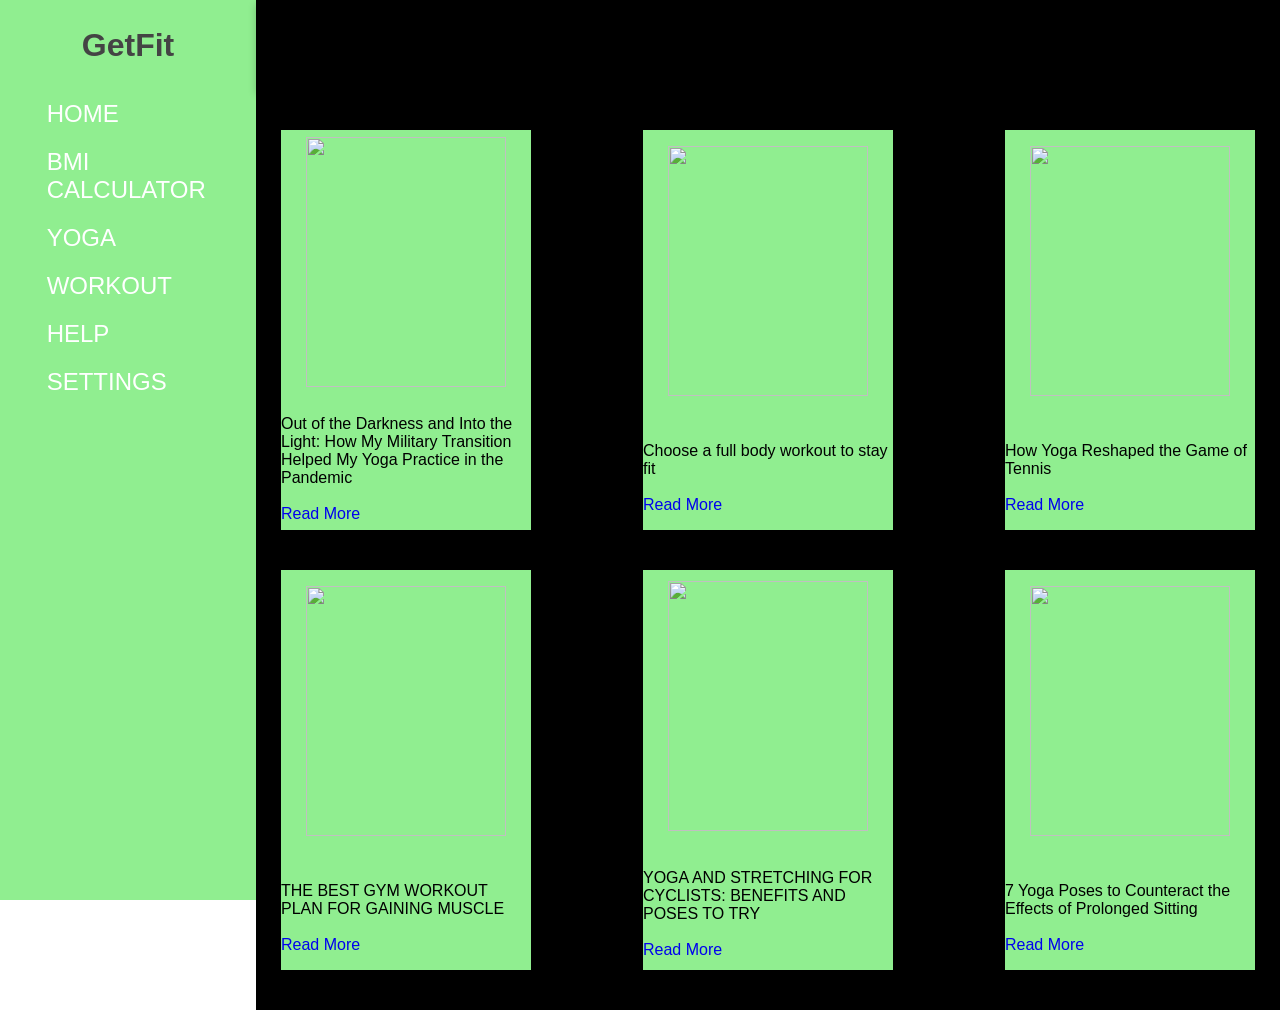
==== dashboard.html @ 30d895b4 "Dasboard" ====
<!DOCTYPE html>
<html lang="en">

<head>
    <meta charset="UTF-8">
    <meta http-equiv="X-UA-Compatible" content="IE=edge">
    <meta name="viewport" content="width=device-width, initial-scale=1.0">
    <link rel="stylesheet" href="dashboard.css">
    <title>Admin Panel</title>
</head>

<body>
    <div class="side-menu">
        <div class="brand-name">
            <h1>GetFit</h1>
        </div>
        <ul>
            <li>&nbsp; <span>HOME</span> </li>
            <li>&nbsp;<span>BMI CALCULATOR</span> </li>
            <li>&nbsp;<span>YOGA</span> </li>
            <li>&nbsp;<span>WORKOUT</span> </li>
            <li>&nbsp; <span>HELP</span></li>
            <li>&nbsp;<span>SETTINGS</span> </li>
        </ul>
    </div>
    <div class="container">
        <div class="header">
        </div>
        <div class="content">
            <div class="cards">
                <div class="card">
                    <img src="https://dailycupofyoga.files.wordpress.com/2021/09/alicia-dill-yoga-1.jpg?w=1024&h=677" width="200" height="250">
                    <div id="card-description">
                    <p>Out of the Darkness and Into the Light: How My Military Transition Helped My Yoga Practice in the Pandemic</p><br>
                <a href="https://dailycupofyoga.com/2021/09/01/out-of-the-darkness-and-into-the-light-how-my-military-transition-helped-my-yoga-practice-in-the-pandemic/"> Read More</a>        
                </div>

                 </div>

                <div class="card">   
                    <img src="https://www.healthifyme.com/blog/wp-content/uploads/2015/01/fitness-465205_6401.jpg" width="200" height="250">
                    <div id="card-description">
                        <p>Choose a full body workout to stay fit</p><br>
                    <a href="https://www.healthifyme.com/blog/choose-full-body-workout-stay-fit/"> Read More</a>        
                    </div>
                </div>
                <div class="card">
                     <img src="https://thumbs.dreamstime.com/b/tennis-ball-tennis-court-photo-44444538.jpg" width="200" height="250">   
                     <div id="card-description">
                        <p>How Yoga Reshaped the Game of Tennis</p><br>
                    <a href="https://dailycupofyoga.com/2020/11/28/how-yoga-reshaped-the-game-of-tennis/"> Read More</a>        
                    </div>
                </div>
                <div class="card">
                    <img src="https://prod-ne-cdn-media.puregym.com/media/819394/gym-workout-plan-for-gaining-muscle_header.jpg?quality=80&mode=pad&width=992" width="200" height="250">
                    <div id="card-description">
                        <p>THE BEST GYM WORKOUT PLAN FOR GAINING MUSCLE</p><br>
                    <a href="https://www.puregym.com/blog/the-best-gym-workout-plan-for-gaining-muscle/"> Read More</a>        
                    </div>
                </div>
                <div class="card">
                        <img src="https://prod-ne-cdn-media.puregym.com/media/824857/yoga-stretching-for-cyclists_blogheader-notitle.jpg?quality=80&mode=pad&width=992" width="200" height="250">
                        <div id="card-description">
                            <p>YOGA AND STRETCHING FOR CYCLISTS: BENEFITS AND POSES TO TRY</p><br>
                        <a href="https://www.puregym.com/blog/yoga-for-cyclists/"> Read More</a>        
                        </div>
                    </div>
                <div class="card">
                        <img src="https://ik.imagekit.io/02fmeo4exvw/blogs/2024/2024-02-23%20Yoga%20Poses_Warrior%202%20%20%20.JPEG" width="200" height="250">
                        <div id="card-description">
                            <p>7 Yoga Poses to Counteract the Effects of Prolonged Sitting</p><br>
                        <a href="https://www.acefitness.org/resources/everyone/blog/8599/7-yoga-poses-to-counteract-the-effects-of-prolonged-sitting/"> Read More</a>        
                        </div>
                </div>
            </div>
        </div>
    </div>
</body>

</html>
---- dashboard.css ----
* {
    margin: 0;
    padding: 0;
    box-sizing: border-box;
    font-family: 'Poppins', sans-serif;
}
body {
    min-height: 100vh;
}
a {
    text-decoration: none;
}
li {
    list-style: none;
}
h1,
h2 {
    color: #444;
}
h3 {
    color: black;
}
.btn {
    background: lightgreen;
    color: black;
    padding: 5px 10px;
    text-align: center;
}
.btn:hover {
    color: lightgreen;
    background: black;
    padding: 3px 8px;
    border: 2px solid black;
}
.title {
    display: flex;
    align-items: center;
    justify-content: space-around;
    padding: 15px 10px;
    border-bottom: 2px solid black;
}
table {
    padding: 10px;
}
th,
td {
    text-align: left;
    padding: 8px;
}
.side-menu {
    position: fixed;
    background:lightgreen;
    width: 20vw;
    min-height: 100vh;
    display: flex;
    flex-direction: column;
}
.side-menu .brand-name {
    height: 10vh;
    display: flex;
    align-items: center;
    justify-content: center;
}
.side-menu li {
    font-size: 24px;
    padding: 10px 40px;
    color: white;
    display: flex;
    align-items: center;
}
.side-menu li:hover {
    background: white;
    color: lightgreen;
}
.container {
    position: absolute;
    right: 0;
    width: 80vw;
    height: 100vh;
    background: #f1f1f1;
}
.container .header {
    position: fixed;
    top: 0;
    right: 0;
    width: 80vw;
    height: 10vh;
    background: black;
    display: flex;
    align-items: center;
    justify-content: center;
    box-shadow: 0 4px 8px 0 rgba(0, 0, 0, 0.2);
    z-index: 1;
}
.container .header .nav {
    width: 90%;
    display: flex;
    align-items: center;
}
.container .header .nav .search {
    flex: 3;
    display: flex;
    justify-content: center;
}
.container .header .nav .search input[type=text] {
    border: none;
    background: #f1f1f1;
    padding: 10px;
    width: 50%;
}
.container .header .nav .search button {
    width: 40px;
    height: 40px;
    border: none;
    display: flex;
    align-items: center;
    justify-content: center;
}
.container .header .nav .search button img {
    width: 30px;
    height: 30px;
}
.container .header .nav .user {
    flex: 1;
    display: flex;
    justify-content: space-between;
    align-items:center;
}
.container .header .nav .user img {
    width: 40px;
    height: 40px;
}
.container .header .nav .user .img-case {
    position: relative;
    width: 50px;
    height: 50px;
}
.container .header .nav .user .img-case img {
    position: absolute;
    top: 0;
    left: 0;
    width: 100%;
    height: 100%;
}
.container .content {
    position: relative;
    margin-top: 10vh;
    min-height: 90vh;
    background: black;
}
.container .content .cards {
    padding: 20px 15px;
    display: flex;
    align-items: center;
    justify-content: space-between;
    flex-wrap: wrap;
}
.container .content .cards .card {
    width: 250px;
    height: 400px;
    background: lightgreen;
    margin: 20px 10px;
    display: flex;
    align-items: center;
    justify-content: space-around;
    box-shadow: 0 4px 8px 0 rgba(0, 0, 0, 0.2), 0 6px 20px 0 rgba(0, 0, 0, 0.19);
}
.container .content .content-2 {
    min-height: 60vh;
    display: flex;
    justify-content: space-around;
    align-items: flex-start;
    flex-wrap: wrap;
}
.container .content .content-2  {
    min-height: 50vh;
    flex: 5;
    background: white;
    margin: 0 25px 25px 25px;
    box-shadow: 0 4px 8px 0 rgba(0, 0, 0, 0.2), 0 6px 20px 0 rgba(0, 0, 0, 0.19);
    display: flex;
    flex-direction: column;
}
.container .content .content-2  {
    flex: 2;
    background: white;
    min-height: 50vh;
    margin: 0 25px;
    box-shadow: 0 4px 8px 0 rgba(0, 0, 0, 0.2), 0 6px 20px 0 rgba(0, 0, 0, 0.19);
    display: flex;
    flex-direction: column;
}
.container .content .content-2 {
    height: 40px;
    width: 40px;
}
@media screen and (max-width: 1050px) {
    .side-menu li {
        font-size: 18px;
    }
}
@media screen and (max-width: 940px) {
    .side-menu li span {
        display: none;
    }
    .side-menu {
        align-items: center;
    }
    .side-menu li img {
        width: 40px;
        height: 40px;
    }
    .side-menu li:hover {
        background: lightgreen;
        padding: 8px 38px;
        border: 2px solid white;
    }
}
@media screen and (max-width:536px) {
    .brand-name h1 {
        font-size: 16px;
    }
    .container .content .cards {
        justify-content: center;
    }
    .side-menu li img {
        width: 30px;
        height: 30px;
    }
    
}

.card {
    width: 250px;
    height: auto;
    background: lightgreen;
    margin: 20px 10px;
    display: flex;
    align-items: center;
    justify-content: center;
    flex-direction: column; /* Added to place text below the image */
    box-shadow: 0 4px 8px 0 rgba(0, 0, 0, 0.2), 0 6px 20px 0 rgba(0, 0, 0, 0.19);
}

.card img {
    width: 200px;
    height: 250px;
    margin-bottom: 15px; /* Added to create space between image and text */
}

.card-description {
    text-align: center;
}

.card-description h3 {
    margin-bottom: 10px;
}

.card-description p {
    color: #555;
}
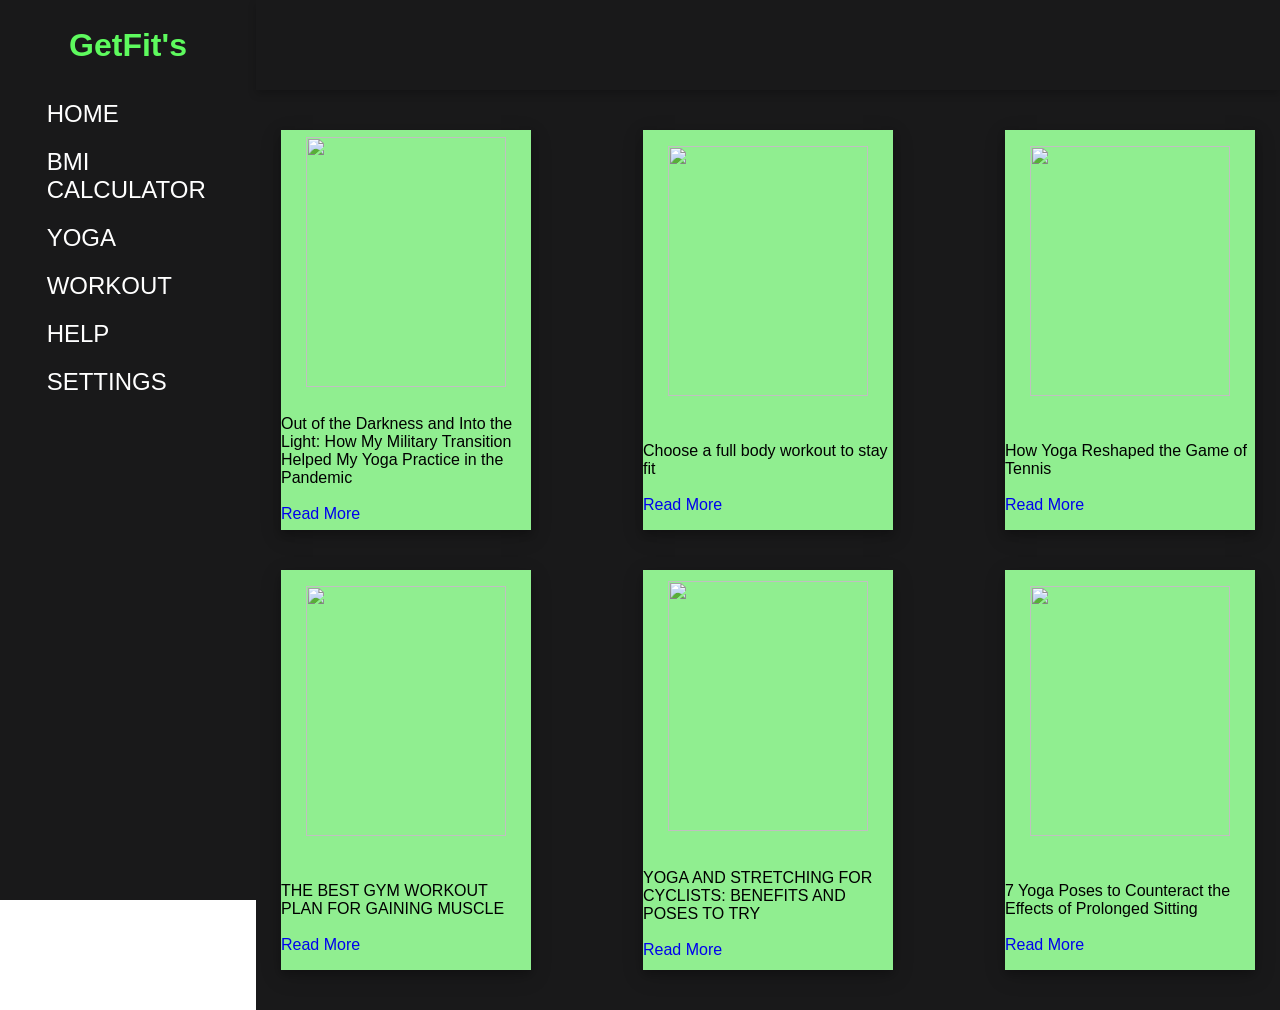
==== commit 03ec45f3: "changes" ====
--- a/dashboard.html
+++ b/dashboard.html
@@ -12,7 +12,7 @@
 <body>
     <div class="side-menu">
         <div class="brand-name">
-            <h1>GetFit</h1>
+            <h1 >GetFit's</h1>
         </div>
         <ul>
             <li>&nbsp; <span>HOME</span> </li>
--- a/dashboard.css
+++ b/dashboard.css
@@ -18,26 +18,26 @@
     color: #444;
 }
 h3 {
-    color: black;
+    color: rgb(25, 25, 26);
 }
 .btn {
     background: lightgreen;
-    color: black;
+    color: rgb(25, 25, 26);
     padding: 5px 10px;
     text-align: center;
 }
 .btn:hover {
     color: lightgreen;
-    background: black;
+    background: rgb(25, 25, 26);
     padding: 3px 8px;
-    border: 2px solid black;
+    border: 2px solid rgb(25, 25, 26);
 }
 .title {
     display: flex;
     align-items: center;
     justify-content: space-around;
     padding: 15px 10px;
-    border-bottom: 2px solid black;
+    border-bottom: 2px solid rgb(25, 25, 26);
 }
 table {
     padding: 10px;
@@ -49,7 +49,7 @@
 }
 .side-menu {
     position: fixed;
-    background:lightgreen;
+    background:rgb(25, 25, 26);
     width: 20vw;
     min-height: 100vh;
     display: flex;
@@ -60,6 +60,7 @@
     display: flex;
     align-items: center;
     justify-content: center;
+    
 }
 .side-menu li {
     font-size: 24px;
@@ -85,7 +86,7 @@
     right: 0;
     width: 80vw;
     height: 10vh;
-    background: black;
+    background: rgb(25, 25, 26);
     display: flex;
     align-items: center;
     justify-content: center;
@@ -146,7 +147,7 @@
     position: relative;
     margin-top: 10vh;
     min-height: 90vh;
-    background: black;
+    background: rgb(25, 25, 26);
 }
 .container .content .cards {
     padding: 20px 15px;
@@ -259,3 +260,8 @@
 .card-description p {
     color: #555;
 }
+
+.brand-name h1
+{
+ color:  rgb(94, 250, 94);;
+}
